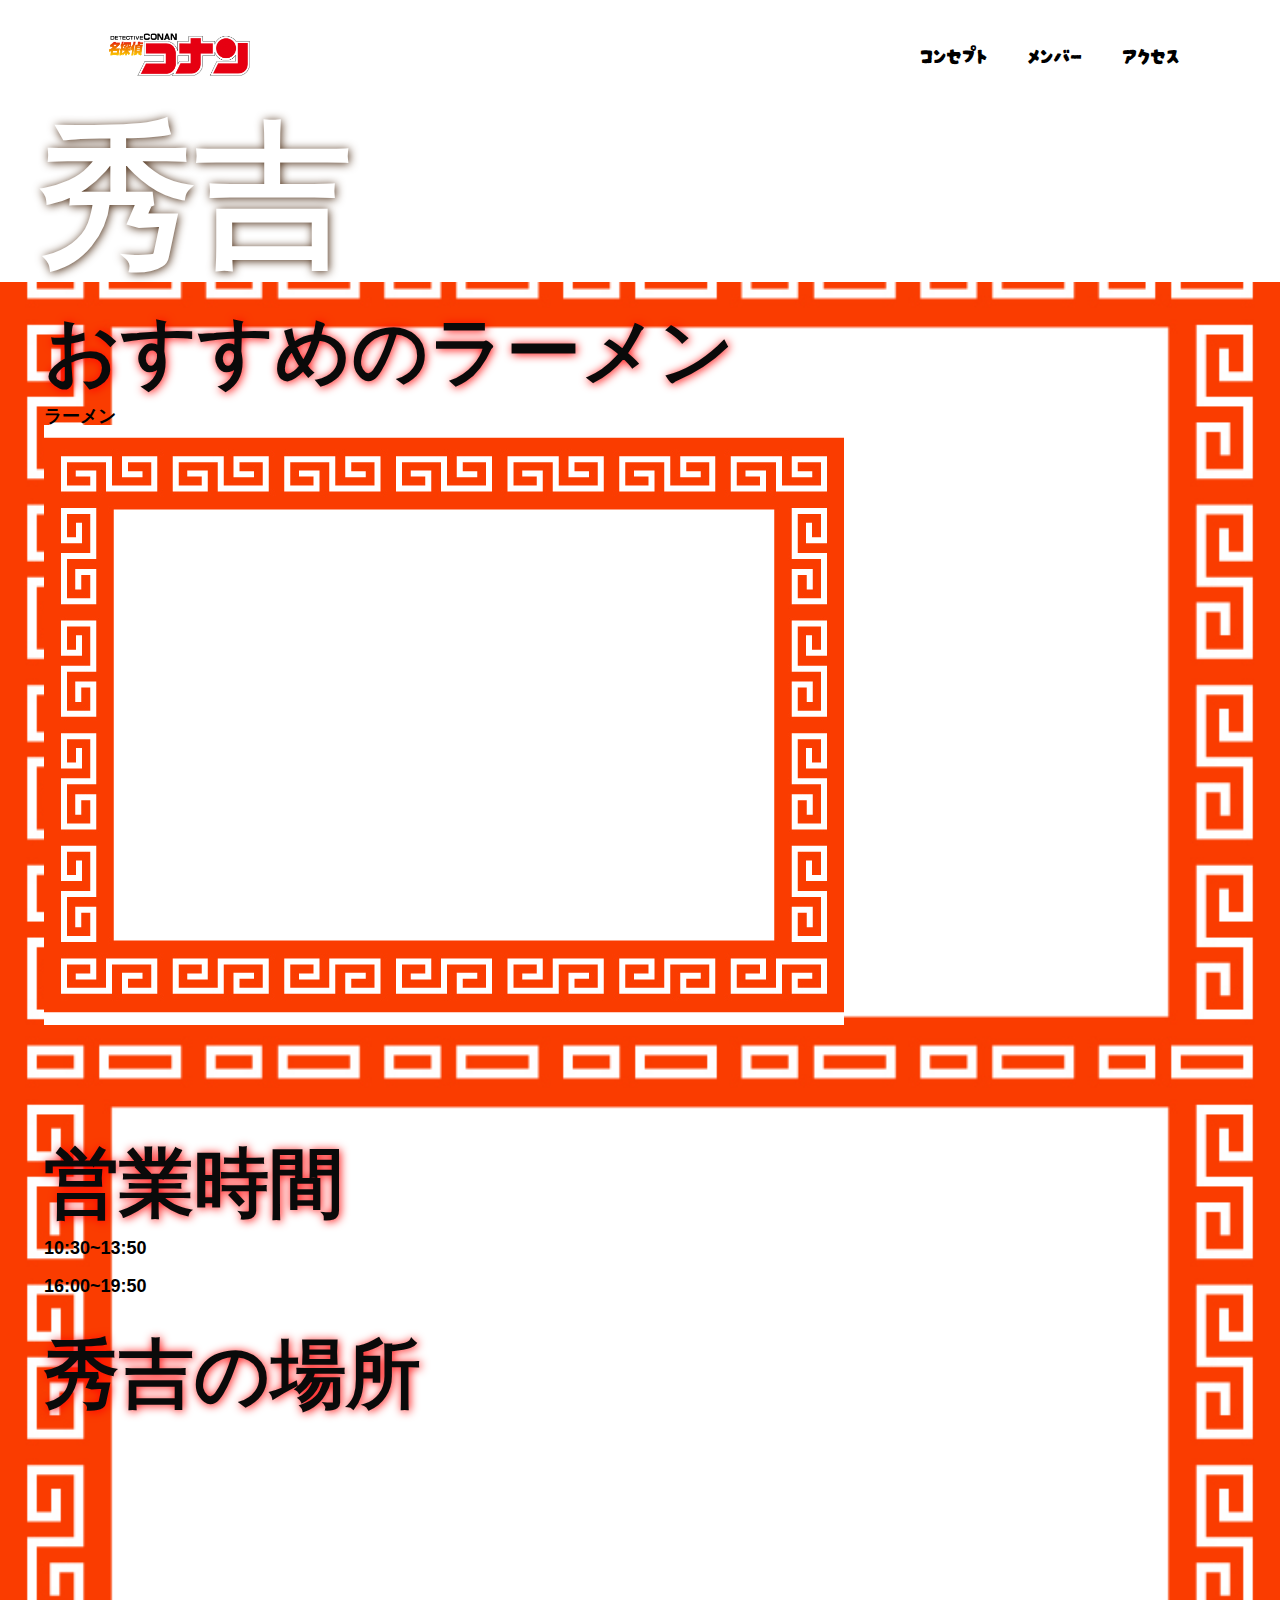
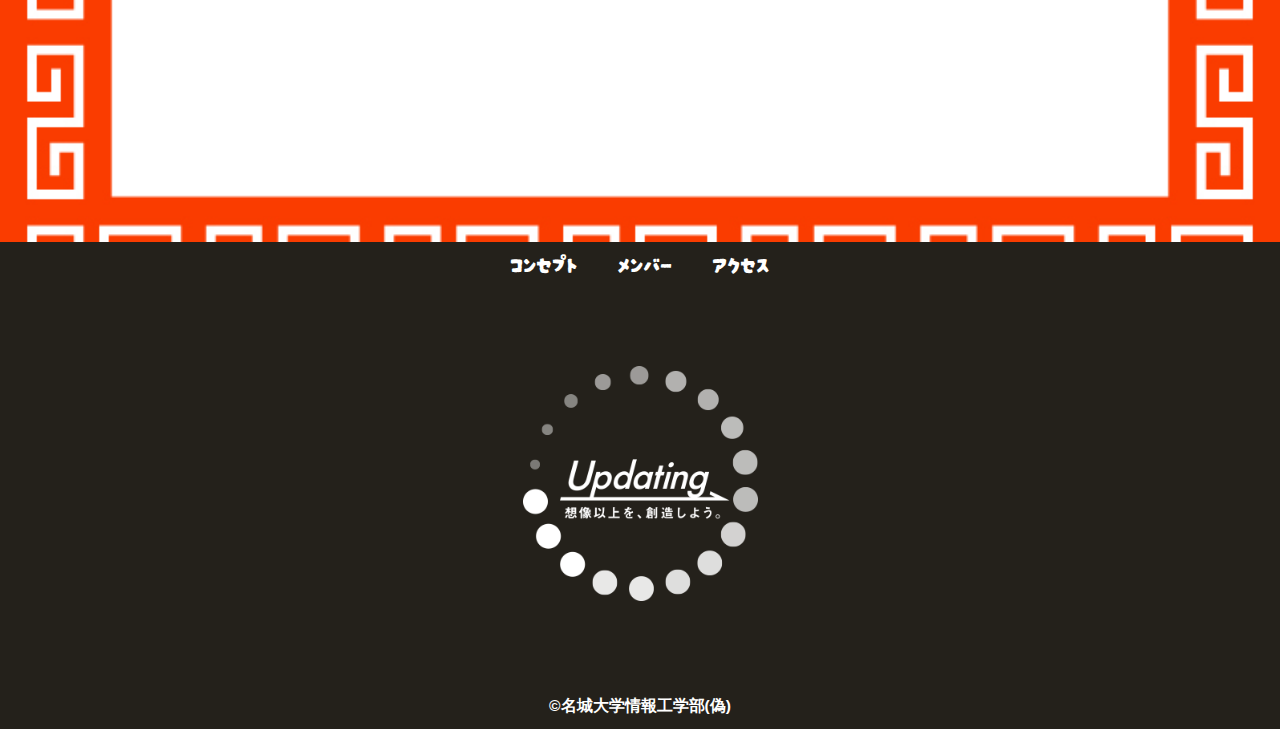
==== index.html @ 5eaf42f8 "ra-men" ====
<!DOCTYPE html>
<html lang="jp">
    <head>
        <meta charset="UTF-8">
        <title>名城大学情報工学部非公式HP</title>
        <meta name="description" content="名城大学情報工学部非公式HP">
        <meta name="viewport" content="width=device-width">
        <script src="https://ajax.googleapis.com/ajax/libs/jquery/1.11.0/jquery.min.js"></script>
        <script src="js/script.js"></script>
        <link href="css/index.css" rel="stylesheet">
        <link rel="preconnect" href="https://fonts.googleapis.com">
        <link rel="preconnect" href="https://fonts.gstatic.com" crossorigin>
        <link href="https://fonts.googleapis.com/css2?family=Darumadrop+One&display=swap" rel="stylesheet">
        <link rel = "preconnect" href="https://fonts.googleapis.com">
    </head>
    <body>
        <!--header ここから-->
        <header class="header">
            <div class="header-inner">
                <a class="header-logo" href="index.html">
                    <img src="images/common/conan_1.png" alt="ロゴ">
                </a>
                <button class="toggle-menu-button"></button>
                <div class="header-site-menu">
                    <nav class="site-menu">
                        <ul>
                            <li><a href="concept.html">コンセプト</a></li>
                            <li><a href="members.html">メンバー</a></li>
                            <li><a href="access.html">アクセス</a></li>
                    </nav>
                </div>
            </div>
        </header>
        <!--header ここまで-->
        <!--main ここから-->
        <main class="main">
            <div class="store-name">
                <n1>秀吉</n1>
            </div>
            <div class="first-view">
                <div class="first-view-text">
                    <h1>おすすめのラーメン</h1>
                    <p>ラーメン</p>
                    <img src="images/index/ra-men.jpg">
                    
                    
                </div>
                
            </div>
            <div class="first-view">
                <div class="first-view-text">
                    <h1>営業時間</h1>
                    <p>10:30~13:50</p>
                    <p>16:00~19:50</p>
                    <br><br>
                    <div class="map">
                        <h2>秀吉の場所</h2>
                        <iframe src="https://www.google.com/maps/embed?pb=!1m18!1m12!1m3!1d3262.8936360258053!2d136.97592267513852!3d35.134327759824146!2m3!1f0!2f0!3f0!3m2!1i1024!2i768!4f13.1!3m3!1m2!1s0x60037ad571420f45%3A0x9adcb59f38053e89!2z5qiq5rWc5a6257O744Op44O844Oh44Oz6Iux5ZCJ5a62!5e0!3m2!1sja!2sjp!4v1689916107283!5m2!1sja!2sjp" style="border:0;" allowfullscreen="" loading="lazy" referrerpolicy="no-referrer-when-downgrade"></iframe>
                    </div>
                </div>
            </div>
        </main>
        <!--main ここまで-->
        <!--footer ここから-->
        <footer class="footer">
            <nav class="site-menu">
                <ul>
                    <li><a href="concept.html">コンセプト</a></li>
                    <li><a href="members.html">メンバー</a></li>
                    <li><a href="access.html">アクセス</a></li>
            </nav>
            <a class="footer-logo" href="index.html">
                <img src="images/common/logo_footer.png" alt="ロゴ">
            </a>
            <p class="copyright"><small>&copy;名城大学情報工学部(偽)</small></p>
        </footer>
        <!--footer ここまで-->
    </body>
</html>
---- css/index.css ----
@charset "utf-8";

nav.floating{
    position: absolute;
    top: 100px;
    left: 50px;
    background-color: #d0d0d0;
}

.store-name{
    width: 100%;
    max-width: 1500px;
    margin-left: auto;
    margin-right: auto;
    padding-left: 40px;
    padding-right: 80px;
    color: #ffffff;
    font-weight: bold;
    text-shadow: 1px 1px 10px #4b2c14;
}

.store-name n1 {
    font-family: 'Montserrat', sans-serif;
    font-size: 156px;
    line-height: 172px;
}
.first-view {
    height: calc(100vh - 120px);
    background-image: url(../images/index/ra-men.jpg);
    background-repeat: no-repeat;
    background-position: center center;
    background-size: cover;
    display: flex;
    align-items: center;
}

.first-view-text {
    width: 100%;
    max-width: 1200px;
    margin-left: auto;
    margin-right: auto;
    padding-left: 4px;
    padding-right: 80px;
    font-weight: bold;
}
.first-view-text h1 {
    font-family: 'Montserrat', sans-serif;
    color: #0a0a0a;
    text-shadow: 1px 1px 10px #ff0000;
    font-size: 75px;
    line-height: 72px;
}


.first-view-text p {
    color: #000000;
    font-size: 18px;
    margin-top: 20px;
}

.lead {
    max-width: 1200px;
    margin: 60px auto;
}
.map {
    width: 100%;
    max-width: 10000px;
    margin-left: auto;
    margin-right: auto;
    font-size: 50px;
    font-weight: bold;
    color: #0a0a0a;
    text-shadow: 1px 1px 10px #ff0000;
    
}

.map iframe {
    display: block;
    width: 100%;
    height: 320px;
    margin-top: 25px;
}
*,
::before,
::after {
    padding: 0;
    margin: 0;
    box-sizing: border-box;
}

ul, ol {
    list-style: none;
}

a {
    color: inherit;
    text-decoration: none;
}

body {
    font-family: sans-serif;
    font-size: 16pt;
    color: #000000;
    line-height: 1;
    background-color: #ffffff;
}

img {
    max-width: 100%;
}

.header-inner {
    max-width: 1200px;
    height: 110px;
    margin-left: auto;
    margin-right: auto;
    padding-left: 40px;
    padding-right: 40px;
    display: flex;
    justify-content: space-between;
    align-items: center;
}

.toggle-menu-button {
    display: none;
}

.header-logo {
    display: block;
    width: 170px;
}

.site-menu ul {
    display: flex;
}

.site-menu ul li {
    margin-left: 20px;
    margin-right: 20px;
}

.site-menu ul li a {
    font-family: 'Darumadrop One', cursive;
}

@media (max-width: 800px) {
    .site-menu ul {
        display: block;
        text-align: center;
    }

    .site-menu li {
        margin-top: 20px;
    }

    .header {
        position: fixed;
        top: 0;
        left: 0;
        right: 0;
        background-color: #ffffff;
        height: 50px;
        z-index: 10;
        box-shadow: 0 3px 6px rgba(0, 0, 0, 0.1);
    }

    .header-inner {
        padding-left: 20px;
        padding-right: 20px;
        height: 100%;
        position: relative;
    }

    .header-logo {
        width: 100px;
    }
    .header-site-menu{
        position: absolute;
        top: 100%;
        left: 0;
        right: 0;
        color: #ffffff;
        background-color: #736e62;
        padding-top: 30px;
        padding-bottom: 50px;
        display: none;
    }
    .header-site-menu.is-show{
        display: block;
    }
    .toggle-menu-button{
        display: block;
        width: 44px;
        height: 34px;
        background-image: url(../images/common/icon-menu.png);
        background-size: 50%;
        background-position: center;
        background-repeat: no-repeat;
        background-color: transparent;
        border: none;
        border-radius: 0;
        outline: none;

    }
}

.footer {
    color: #ffffff;
    background-color: #24211b;
    padding-top: 10px;
    padding-bottom: 15px;
    display: flex;
    flex-direction: column;
    align-items: center;
}

.footer-logo {
    display: block;
    width: 235px;
    margin-top: 90px;
}

.copyright {
    font-size: 14pt;
    font-weight: bold;
    margin-top: 90px;
}
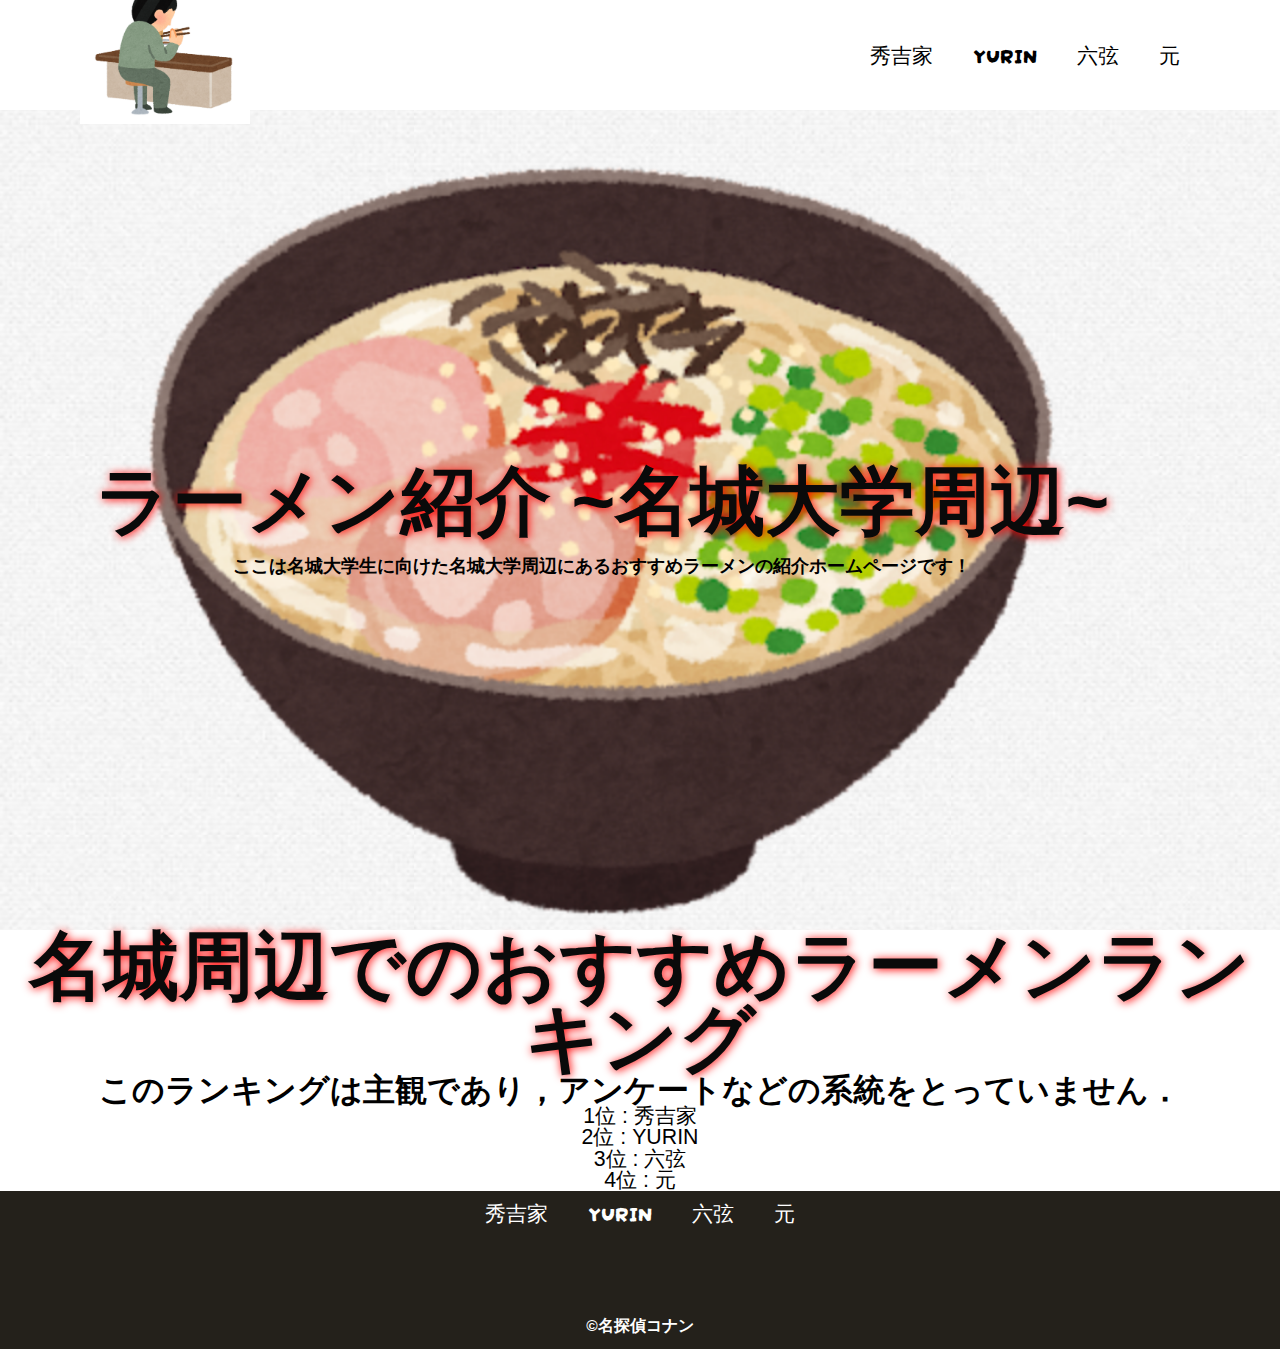
==== commit 19c272ab: "syo" ====
--- a/index.html
+++ b/index.html
@@ -2,8 +2,8 @@
 <html lang="jp">
     <head>
         <meta charset="UTF-8">
-        <title>名城大学情報工学部非公式HP</title>
-        <meta name="description" content="名城大学情報工学部非公式HP">
+        <title>ラーメン紹介 名城大学周辺</title>
+        <meta name="description" content="ラーメン紹介 名城大学周辺">
         <meta name="viewport" content="width=device-width">
         <script src="https://ajax.googleapis.com/ajax/libs/jquery/1.11.0/jquery.min.js"></script>
         <script src="js/script.js"></script>
@@ -18,15 +18,16 @@
         <header class="header">
             <div class="header-inner">
                 <a class="header-logo" href="index.html">
-                    <img src="images/common/conan_1.png" alt="ロゴ">
+                    <img src="images/top/logo.png" alt="ロゴ">
                 </a>
-                <button class="toggle-menu-button"></button>
                 <div class="header-site-menu">
                     <nav class="site-menu">
                         <ul>
-                            <li><a href="concept.html">コンセプト</a></li>
-                            <li><a href="members.html">メンバー</a></li>
-                            <li><a href="access.html">アクセス</a></li>
+                            <li><a href="hide.html">秀吉家</a></li>
+                            <li><a href="yurin.html">YURIN</a></li>
+                            <li><a href="mugen.html">六弦</a></li>
+                            <li><a href="gen.html">元</a></li>
+                        </ul>
                     </nav>
                 </div>
             </div>
@@ -34,30 +35,37 @@
         <!--header ここまで-->
         <!--main ここから-->
         <main class="main">
-            <div class="store-name">
-                <n1>秀吉</n1>
+            <!--
+            <nav class="floating">
+                <ul>
+                    <li><a href="#">トップ</a></li>
+                </ul>
+            </nav>
+            -->
+            <div class="first-view">
+                
+           
+                <div class="first-view-text">
+                    <center>
+                    <h1>ラーメン紹介 ~名城大学周辺~</h1>
+                    <p>ここは名城大学生に向けた名城大学周辺にあるおすすめラーメンの紹介ホームページです！</p>
+                    </center>
+                </div>
             </div>
-            <div class="first-view">
-                <div class="first-view-text">
-                    <h1>おすすめのラーメン</h1>
-                    <p>ラーメン</p>
-                    <img src="images/index/ra-men.jpg">
-                    
-                    
+            <div class="ranking-view">
+                <center>
+                <h1>名城周辺でのおすすめラーメンランキング</h1>
+                <h2>このランキングは主観であり，アンケートなどの系統をとっていません．</h2>
+                </center>
+                <div class="hide-view">
+                    <center>
+                    <p> <a href="hide.html">1位 : 秀吉家</a></p>
+                    <p> <a href="hide.html">2位 : YURIN</a></p>
+                    <p> <a href="hide.html">3位 : 六弦</a></p>
+                    <p> <a href="hide.html">4位 : 元</a></p>
+                    </center>
                 </div>
                 
-            </div>
-            <div class="first-view">
-                <div class="first-view-text">
-                    <h1>営業時間</h1>
-                    <p>10:30~13:50</p>
-                    <p>16:00~19:50</p>
-                    <br><br>
-                    <div class="map">
-                        <h2>秀吉の場所</h2>
-                        <iframe src="https://www.google.com/maps/embed?pb=!1m18!1m12!1m3!1d3262.8936360258053!2d136.97592267513852!3d35.134327759824146!2m3!1f0!2f0!3f0!3m2!1i1024!2i768!4f13.1!3m3!1m2!1s0x60037ad571420f45%3A0x9adcb59f38053e89!2z5qiq5rWc5a6257O744Op44O844Oh44Oz6Iux5ZCJ5a62!5e0!3m2!1sja!2sjp!4v1689916107283!5m2!1sja!2sjp" style="border:0;" allowfullscreen="" loading="lazy" referrerpolicy="no-referrer-when-downgrade"></iframe>
-                    </div>
-                </div>
             </div>
         </main>
         <!--main ここまで-->
@@ -65,14 +73,13 @@
         <footer class="footer">
             <nav class="site-menu">
                 <ul>
-                    <li><a href="concept.html">コンセプト</a></li>
-                    <li><a href="members.html">メンバー</a></li>
-                    <li><a href="access.html">アクセス</a></li>
+                    <li><a href="hide.html">秀吉家</a></li>
+                    <li><a href="yurin.html">YURIN</a></li>
+                    <li><a href="mugen.html">六弦</a></li>
+                    <li><a href="gen.html">元</a></li>
             </nav>
-            <a class="footer-logo" href="index.html">
-                <img src="images/common/logo_footer.png" alt="ロゴ">
-            </a>
-            <p class="copyright"><small>&copy;名城大学情報工学部(偽)</small></p>
+            
+            <p class="copyright"><small>&copy;名探偵コナン</small></p>
         </footer>
         <!--footer ここまで-->
     </body>
--- a/css/index.css
+++ b/css/index.css
@@ -7,26 +7,16 @@
     background-color: #d0d0d0;
 }
 
-.store-name{
-    width: 100%;
-    max-width: 1500px;
-    margin-left: auto;
-    margin-right: auto;
-    padding-left: 40px;
-    padding-right: 80px;
-    color: #ffffff;
-    font-weight: bold;
-    text-shadow: 1px 1px 10px #4b2c14;
-}
-
-.store-name n1 {
+.ranking-view h1{
     font-family: 'Montserrat', sans-serif;
-    font-size: 156px;
-    line-height: 172px;
+    color: #0a0a0a;
+    text-shadow: 1px 1px 10px #ff0000;
+    font-size: 75px;
+    line-height: 72px;
 }
 .first-view {
-    height: calc(100vh - 120px);
-    background-image: url(../images/index/ra-men.jpg);
+    height: calc(100vh - 80px);
+    background-image: url(../images/top/ramen-top.png);
     background-repeat: no-repeat;
     background-position: center center;
     background-size: cover;
